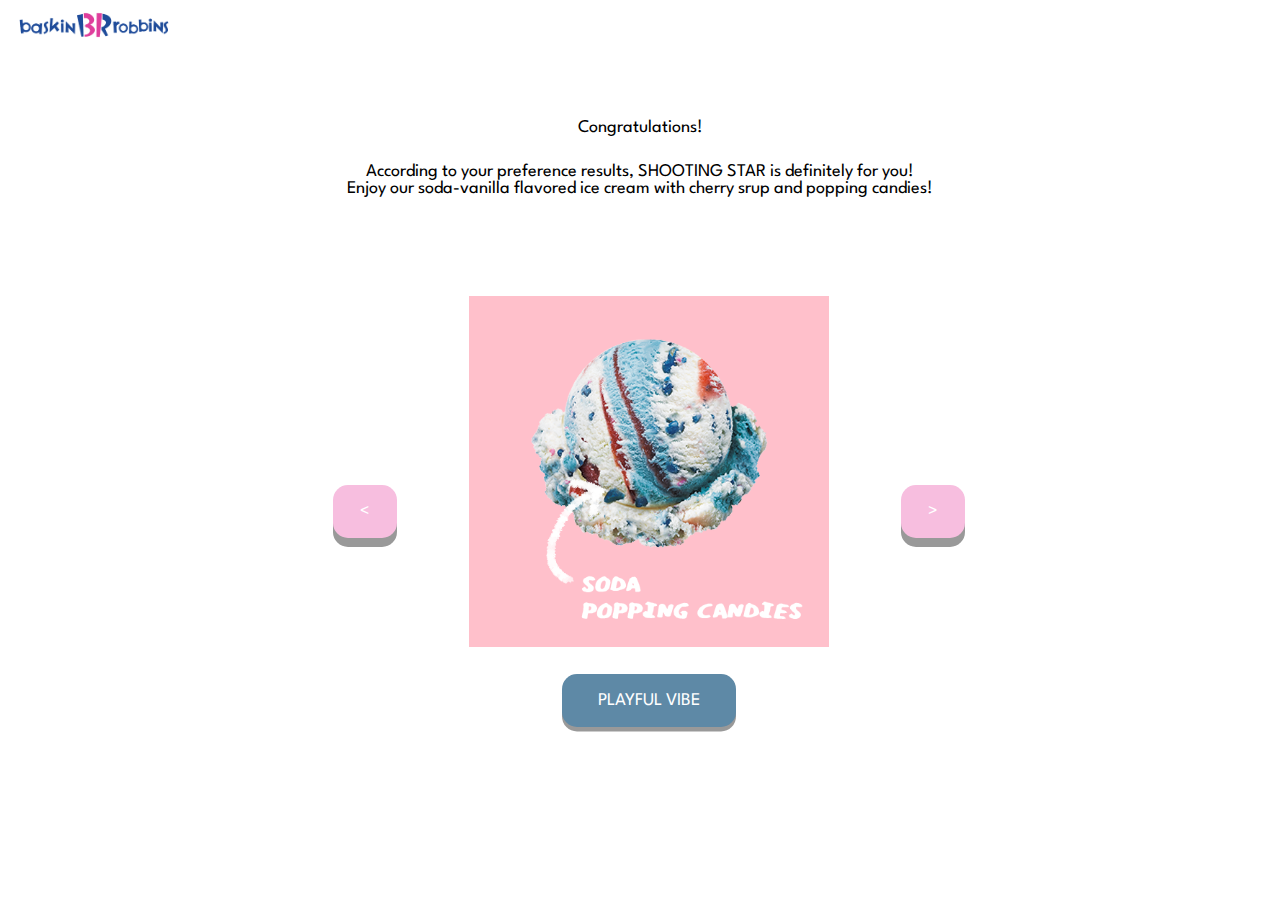
==== index11.html @ 2b71c031 "final midterm w comments" ====
<!DOCTYPE html>
<html lang="en" dir="ltr">
  <head>
    <meta charset="utf-8">
    <title>CONGRATULATIONS</title>
    <link rel="stylesheet" href="style2.css">
  </head>
  <body>
    <div id= "CongratsBackground" >
    <!-- <div id= "background3"> -->
      <div class= "mainContainer2">
        <div class= "Logo">
          <a href= "index.html"> <img src="logo.png" alt="home"> </a>

          </div>
        <div class= "instruction">
          <p> Congratulations!  </p>
            <p>According to your preference results, SHOOTING STAR is definitely for you! <br>
            Enjoy our soda-vanilla flavored ice cream with cherry srup and popping candies! </p>

          </div>


        <div class= "CardMainContainer">
          <!-- <div class= "buttonPrevious"> -->
            <a href= "index9.html"> <button class= "buttonNavigation"> < </button></a>
            <!-- </div> -->
      <div class= "CardContainer">
        <div class= "image">
          <img src="playful.png" alt="marshmallow">
          </div>
          <div class= "perfectText">
            <p> PLAYFUL VIBE </p>
          </div>
        </div>
        <!-- <div class= "buttonPrevious"> -->
          <a href= "https://www.baskinrobbins.co.kr/menu/view.php?seq=313"> <button class= "buttonPulse"> > </button></a>
          <!-- </div> -->
          </div>
          </div>

      <!-- </div> -->
    </div>
  </body>
</html>
---- style2.css ----
@import url('https://fonts.googleapis.com/css?family=Spartan&display=swap');
@import url('https://fonts.googleapis.com/css?family=Luckiest+Guy&display=swap');


*{
  margin: 0;
  box-sizing: border-box;
  /* border: solid black 1px; */
}

/* changes background infinite times */
html {
  animation: mymove 5s infinite;
  }

/* cards pop up with a slow and increasing opacity transition */
@-webkit-keyframes clearIn {
  0% {opacity: 0;}
  50% {opacity: 0.8}
  100% {opacity: 1;}
}

/* title on the homepage bounces in */
@keyframes bounceIn {
  0% {opacity: 0;
      transform: scale(0.1);}

  60% {opacity: 0.5;
  transform: scale(1.2);}

  100% {opacity: 1;
  transform: scale(1);}
}

/* buttons pulse to lead the user into clicking it/ catch attention */
@-webkit-keyframes pulse {
  0% {transform: scale(1);}
  50% {transform: scale(1.2);}
  100% {transform: scale(1);}
}

/* background color transition  */
@keyframes mymove {
  0% {background-color: #d4eeff;}
  50% {background-color: #8dc0e0;}
  70% {background-color: #79afd1;}
  100% {background-color: #d4eeff;}
}

/* intense color change on the last page to set a different mood */
@keyframes congrats {
  0% {background-color: #d4eeff;}
  30% {background-color: #8dc0e0;}
  50% {background-color: #ffb5ed;}
  70% {background-color: #ff96d0;}
  100% {background-color: #d4eeff;}
}

/* buttons on preference quiz */
.button1 {
  padding: 2vmin 4vmin  ;
  font-family: 'Spartan';
  font-size: 2vmin;
  text-align: center;
  cursor: pointer;
  outline: none;
  color: #fff;
  background-color: #7aa3bf;
  border: none;
  border-radius: 5vmin;
  box-shadow: 0 1vmin #999;
  margin-top: 6vmin;

}

.button1:hover {background-color: #638fad}

.button1:active {
  background-color: #5e89a6;
  box-shadow: 0 1vmin #666;
  transform: translateY(4px);
}

/* navigation buttons that pulse */
.buttonPulse {
  padding: 2vmin 3vmin;
  font-family: 'Spartan';
  font-size: 2vmin;
  text-align: center;
  cursor: pointer;
  outline: none;
  color: #fff;
  background-color: #f7bedf;
  border: none;
  border-radius: 15px;
  box-shadow: 0 1vmin #999;
  -webkit-animation: pulse 1s ease infinite;

  /* margin-top: 3vmin; */

}

.buttonPulse:hover {background-color: #e6a5ca}

.buttonPulse:active {
  background-color: #d48ab4;
  box-shadow: 0 1vmin #666;
  transform: translateY(4px);
}

/* Navigation Button that does not pulse */
.buttonNavigation {
  padding: 2vmin 3vmin;
  font-family: 'Spartan';
  font-size: 2vmin;
  text-align: center;
  cursor: pointer;
  outline: none;
  color: #fff;
  background-color: #f7bedf;
  border: none;
  border-radius: 15px;
  box-shadow: 0 1vmin #999;
  margin-left: 2vmin;
  /* margin-top: 3vmin; */
}

.buttonNavigation:hover {background-color: #e6a5ca}

.buttonNavigation:active {
  background-color: #d48ab4;
  box-shadow: 0 5px #666;
  transform: translateY(4px);
}

/* .buttonNavigation1 {
  padding: 2vmin 3vmin;
  font-family: 'Spartan';
  font-size: 3vmin;
  text-align: center;
  cursor: pointer;
  outline: none;
  color: #fff;
  background-color: #f7bedf;
  border: none;
  border-radius: 15px;
  box-shadow: 0 9px #999;
} */

/* .buttonNavigation1:hover {background-color: #e6a5ca}

.buttonNavigation1:active {
  background-color: #d48ab4;
  box-shadow: 0 5px #666;
  transform: translateY(4px);
} */

/* buttons used to diplay names of the ice cream */
.buttonName {
  padding: 2vmin 4vmin  ;
  font-family: 'Spartan';
  font-size: 2vmin;
  text-align: center;
  cursor: pointer;
  outline: none;
  color: #fff;
  background-color: #7aa3bf;
  border: none;
  border-radius: 15px;
  box-shadow: 0 1vmin #999;
  line-height: 1.5;
  width: 100%;
}

.buttonName:hover {background-color: #638fad}

.buttonName:active {
  background-color: #5e89a6;
  box-shadow: 0 1vmin #666;
  transform: translateY(4px);
}


#background2 {
  display: flex;
  /* flex-direction: column; */
  justify-content: center;
  align-items: center;

  width: 100vw;
  height: 100vh;
}

/* #background3 {
  display: flex;
  width: 100vw;
  height: 100vh;
  flex-direction: row;
} */

#mainContainer {
  display: flex;
  flex-direction: column;
  /* justify-content: center; */
  align-items: center;
}

#title2 {
  font-family: 'Luckiest Guy';
  font-size: 10vmin;
  position: relative;
  color: white;
  text-align: center;
}

#story {

  width: 70%;
  height: auto;
  margin-top: 3vmin;
  margin-left: 10vmin;
  margin-right: 10vmin;

  font-family: 'Spartan';
  font-size: 3vmin;
  position: relative;
  color: black;

/* lowers the opacity of the white background on the "How it began" page */
  background: rgba(255,255,255 ,0.3);
  padding: 2vmin;

  line-height: 1.5;

}

/* sets margin for all <p> elements after the first <p> */
p+p {
  margin-top: 3vmin;
}

#icecream {
  width: 75%;
  justify-content: center;
  align-items: center;
  text-align: center;
  margin-top: 22vmin;
}

#icecream img{
  width: 50%;
}



/* ------ */



/* #background3 {
    display: flex;
    width: 100vw;
    height: 100vh;
    flex-direction: column;
    justify-content: center;
    align-items: center;

} */

.mainContainer2 {
  display: flex;
  flex-direction: column;

  width: 100vw;
  height: 100vh;

  justify-content: center;
  align-items: center;
}

/* parent div that contains cards and navigation buttons */
.CardMainContainer {
  display: flex;
  flex-direction: row;
  width: 100%;
  height: auto;
  /* height: 100%; */

  justify-content: center;
  align-items: center;
  -webkit-animation: clearIn 1s ease-in;
}

.CardContainer {
  width: 50vmin;
  height: 60vmin;
  background: white;
  border-radius: 5%;

  display: flex;
  flex-direction: column;
  justify-content: center;
  align-items: center;

  margin-right: 3vmin;
  margin-left: 3vmin;


}

.image {
  width: 80%;
  height: 65%;
  background: pink;
  /* object-fit: cover; */
}

.image img {
  width: 100%;
  height: 100%;
  object-fit: cover;
}

.text {
  font-family: 'Spartan';
  font-size: 5vmin;
  color: black;

}

.instruction {
  font-family: 'Spartan';
  font-size: 2vmin;
  text-align: center;
  /*
  align-items: center;
  justify-content: center; */
  margin-right: 10vmin;
  margin-left: 10vmin;
  margin-bottom: 5vmin;
}

/* #logo{
  width: 100%;
  position: absolute;
  top:0;
  left:0;
}

#logo img {
  width: 30vmin;
  height:auto;
} */

#PerfectCardContainer {
  display: flex;
  flex-direction: column;

  width: 30%;
  height: 60%;
  background: white;
  border-radius: 5%;

  justify-content: center;
  align-items: center;

  margin-right: 3vmin;
}

/* .buttonPrevious {
  color: black;
  justify: center;
} */

/* Pressed button that is unclickable */
.perfectText{
  padding: 2vmin 4vmin;
  font-family: 'Spartan';
  font-size: 2vmin;
  text-align: center;
  outline: none;
  color: #fff;
  background-color: #5e89a6;
  border: none;
  border-radius: 15px;
  box-shadow: 0 0.5vmin #999;


  margin-top: 3vmin;
}

.background5 {
  display: grid;
  width: 100vw;
  /* height: 100vh; */
  grid-template-columns: repeat(5, 1fr);
  /* grid-template-rows: repeat(4, 1fr); */

  /* grid-auto-rows: minmax(100px,auto); */
  align-items: start;
  grid-gap: 2vmin;
  margin-top: 5vmin;
}

/* takes user to the homepage when clicked */
.Logo {
  /* display: grid; */
  grid-column: 1/6;
    /* float: left; */
    position: absolute;
    left:0;
    top:0;

}

.Logo img{
  width: 23%;
  height: auto;
  object-fit: cover;
  padding: 1vmin;
}

.instructions {
  font-family: 'Spartan';
  font-size: 2vmin;

  text-align: center;
  /* grid-row:0; */
  /* grid-column:1/5 ; */

  line-height: 2;

  grid-area: 1/1/1/5;
}

#previous {
  grid-column: 1;
  grid-row: 3;
  /* aligns button element horizontally and vertically */
  place-self: center;
}

/* using CSS grid */
.cardDeck {
  /* margin-top: 12vmin; */
  display: grid;
  grid-template-columns: auto 2fr 2fr 2fr auto;
  /* grid-template-rows: 1fr 2fr 2fr 2fr 1fr; */
  grid-gap:2vmin;
  /* height: 61vh; */
  margin-left: 7vmin;
  margin-right: 7vmin;
}

.cardDeckContainer {
  display: grid;
  width: 100vw;
  height: 95vh;
  align-items: center;

}

.card {
  background: #f7bedf;
  height: 39vmin;
  justify-content: center;
  border-radius: 5%;

  grid-row: 3;
  object-fit: cover;
}

.card img {
  width: 100%;
  height: 100%;
  object-fit: cover;
}

/* placing the button according to grids */
.nameButton {
  grid-column: 2;
  grid-row: 4;
  /* margin-left: 7vmin; */

}

.nameButton2 {
  grid-column: 3;
  grid-row: 4;
  /* margin-left: vmin; */
}

.nameButton3 {
  grid-column: 4;
  grid-row:4;
}

#CongratsBackground {
  width: 100vw;
  height: 100vh;
  animation: congrats 2s infinite;

}
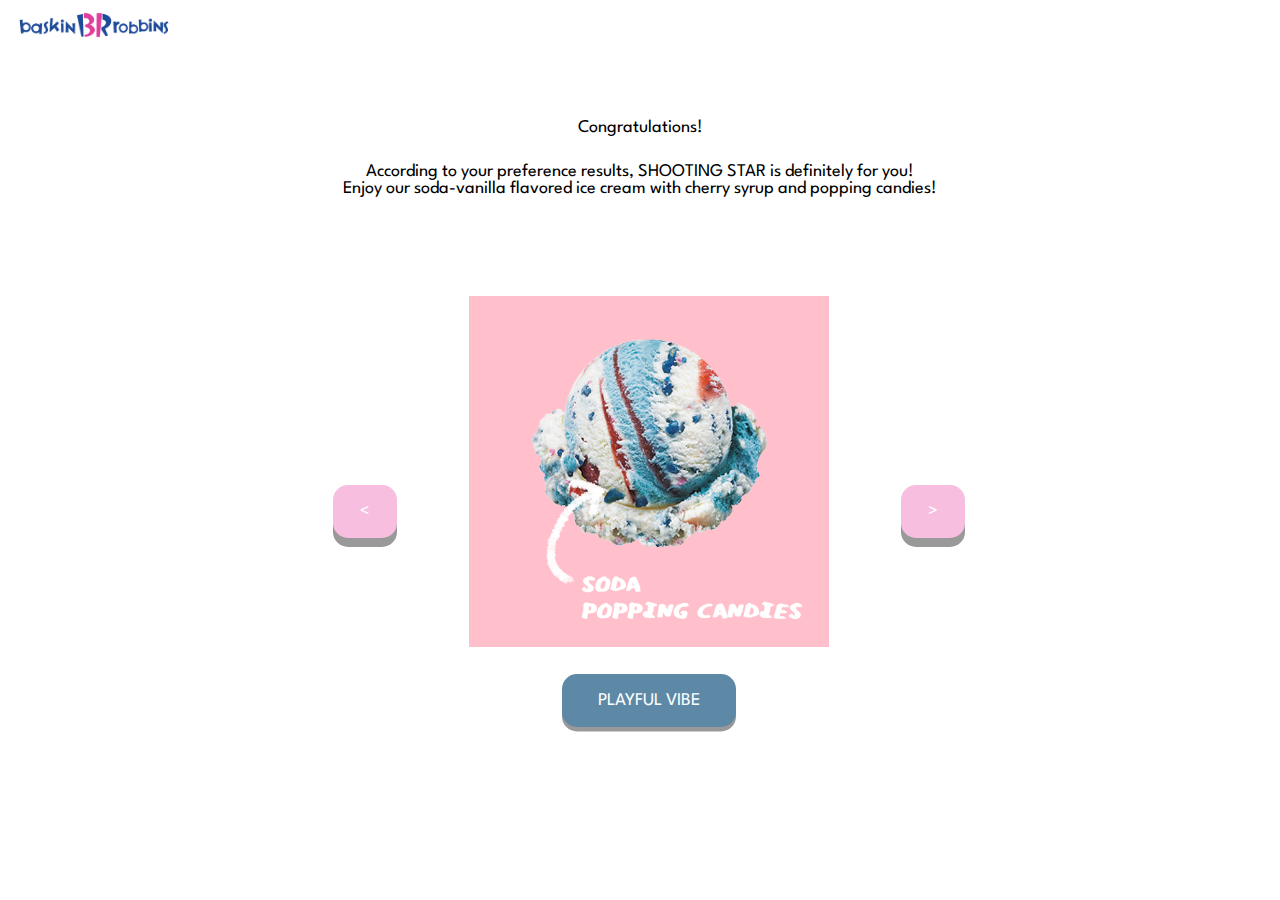
==== commit 4bf2a685: "Update index11.html" ====
--- a/index11.html
+++ b/index11.html
@@ -16,7 +16,7 @@
         <div class= "instruction">
           <p> Congratulations!  </p>
             <p>According to your preference results, SHOOTING STAR is definitely for you! <br>
-            Enjoy our soda-vanilla flavored ice cream with cherry srup and popping candies! </p>
+            Enjoy our soda-vanilla flavored ice cream with cherry syrup and popping candies! </p>
 
           </div>
 
